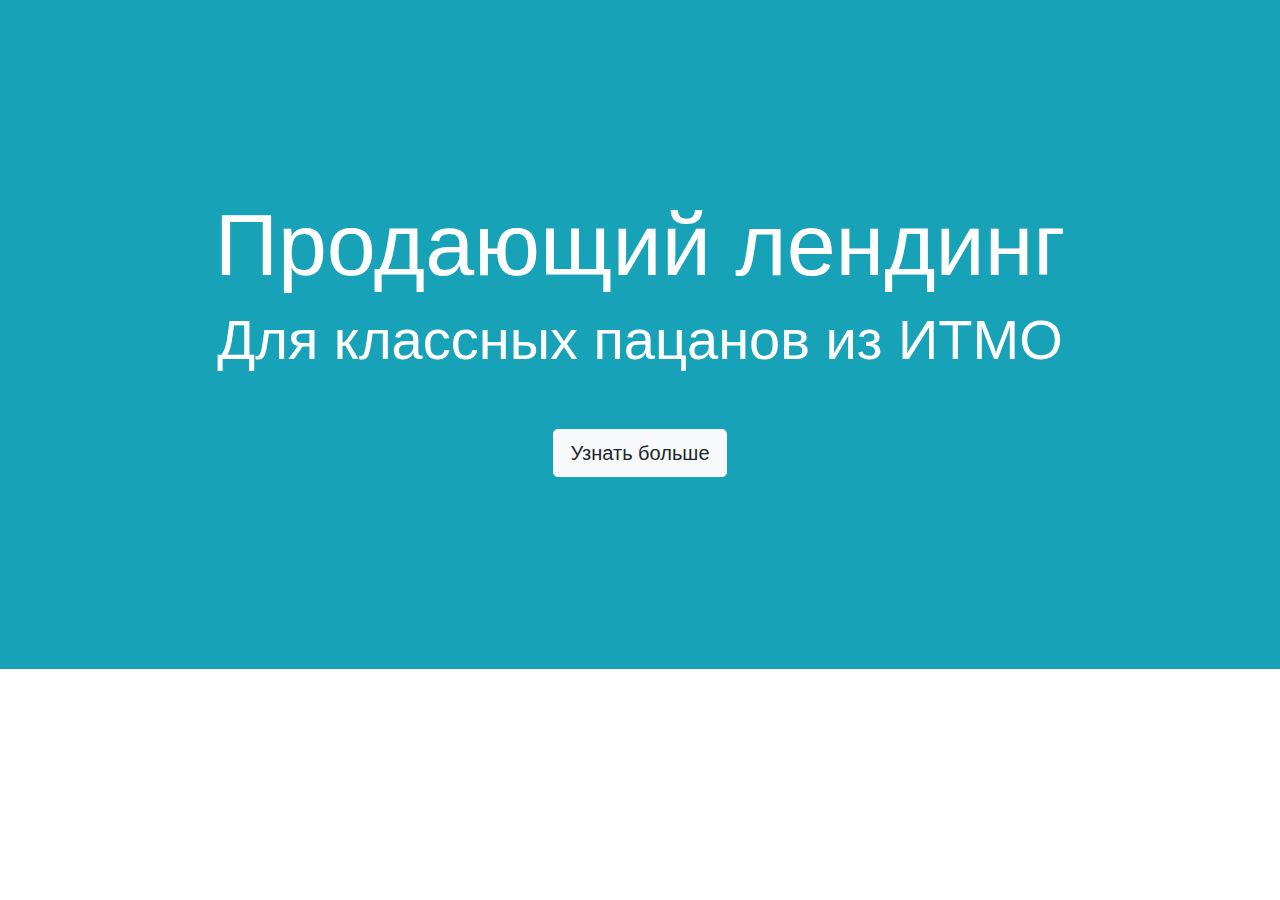
==== Lab2/index.html @ c2522285 "Add header to landing page" ====
<!doctype html>
<html lang="en">

<head>
    <!-- Required meta tags -->
    <meta charset="utf-8">
    <meta name="viewport" content="width=device-width, initial-scale=1, shrink-to-fit=no">

    <!-- Bootstrap CSS -->
    <link rel="stylesheet" href="https://stackpath.bootstrapcdn.com/bootstrap/4.3.1/css/bootstrap.min.css"
        integrity="sha384-ggOyR0iXCbMQv3Xipma34MD+dH/1fQ784/j6cY/iJTQUOhcWr7x9JvoRxT2MZw1T" crossorigin="anonymous">

    <title>Web Programming 2</title>
    <style>
        body {
            font-family: Ubuntu, sans-serif
        }
    </style>
</head>

<body>
    <header class="bg-info" style="padding: 12em 0">
        <div class="container">
            <div class="row">
                <div class="col-xl-10 mx-auto text-center text-white">
                    <h1 class="display-2">Продающий лендинг</h1>
                    <h2 class="display-4">Для классных пацанов из ИТМО</h2>
                    <a class="btn btn-light btn-lg mt-5" href="#" role="button">Узнать больше</a>
                </div>
            </div>
        </div>
    </header>

    <!-- Optional JavaScript -->
    <!-- jQuery first, then Popper.js, then Bootstrap JS -->
    <script src="https://code.jquery.com/jquery-3.3.1.slim.min.js"
        integrity="sha384-q8i/X+965DzO0rT7abK41JStQIAqVgRVzpbzo5smXKp4YfRvH+8abtTE1Pi6jizo"
        crossorigin="anonymous"></script>
    <script src="https://cdnjs.cloudflare.com/ajax/libs/popper.js/1.14.7/umd/popper.min.js"
        integrity="sha384-UO2eT0CpHqdSJQ6hJty5KVphtPhzWj9WO1clHTMGa3JDZwrnQq4sF86dIHNDz0W1"
        crossorigin="anonymous"></script>
    <script src="https://stackpath.bootstrapcdn.com/bootstrap/4.3.1/js/bootstrap.min.js"
        integrity="sha384-JjSmVgyd0p3pXB1rRibZUAYoIIy6OrQ6VrjIEaFf/nJGzIxFDsf4x0xIM+B07jRM"
        crossorigin="anonymous"></script>
</body>

</html>
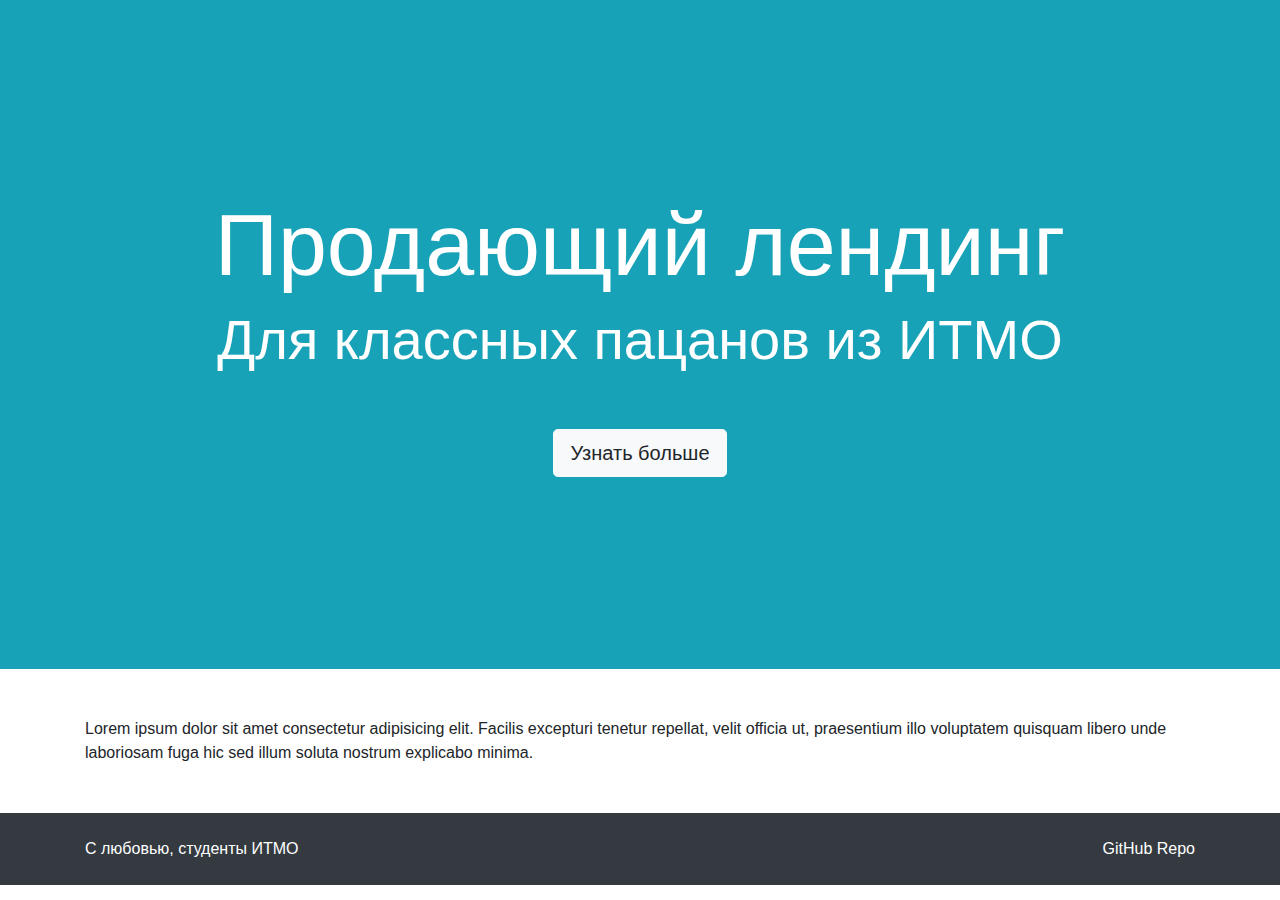
==== commit 8675466e: "Add main and footer" ====
--- a/Lab2/index.html
+++ b/Lab2/index.html
@@ -31,6 +31,29 @@
         </div>
     </header>
 
+    <main>
+        <section class="my-5">
+            <div class="container">
+                <p>Lorem ipsum dolor sit amet consectetur adipisicing elit. Facilis excepturi tenetur repellat, velit officia ut, praesentium illo voluptatem quisquam libero unde laboriosam fuga hic sed illum soluta nostrum explicabo minima.</p>
+            </div>
+        </section>
+    </main>
+
+    <footer class="bg-dark py-4">
+        <div class="container">
+            <div class="row">
+                <div class="col-xl-6">
+                    <span class="text-white">С любовью, студенты ИТМО</span>
+                </div>
+                <div class="col-xl-6 text-right">
+                    <a href="https://github.com/BakasaRus/WebProgramming-1-3" class="text-white">
+                        GitHub Repo
+                    </a>
+                </div>
+            </div>
+        </div>
+    </footer>
+
     <!-- Optional JavaScript -->
     <!-- jQuery first, then Popper.js, then Bootstrap JS -->
     <script src="https://code.jquery.com/jquery-3.3.1.slim.min.js"
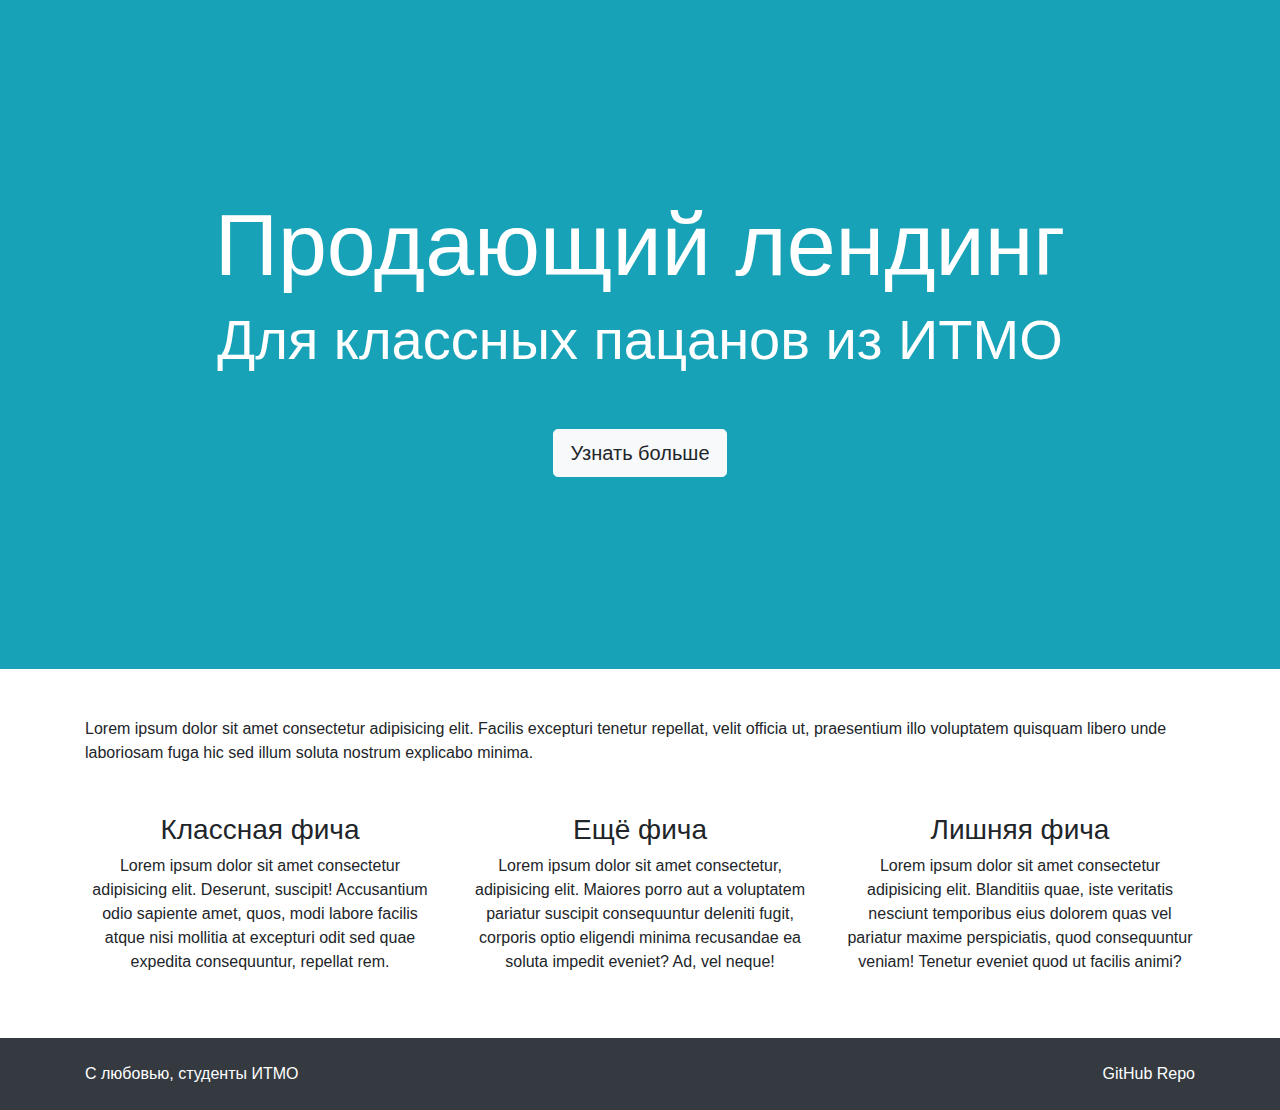
==== commit e1d7f9bf: "Add features section" ====
--- a/Lab2/index.html
+++ b/Lab2/index.html
@@ -9,6 +9,8 @@
     <!-- Bootstrap CSS -->
     <link rel="stylesheet" href="https://stackpath.bootstrapcdn.com/bootstrap/4.3.1/css/bootstrap.min.css"
         integrity="sha384-ggOyR0iXCbMQv3Xipma34MD+dH/1fQ784/j6cY/iJTQUOhcWr7x9JvoRxT2MZw1T" crossorigin="anonymous">
+    <link rel="stylesheet" href="https://use.fontawesome.com/releases/v5.8.1/css/all.css" 
+        integrity="sha384-50oBUHEmvpQ+1lW4y57PTFmhCaXp0ML5d60M1M7uH2+nqUivzIebhndOJK28anvf" crossorigin="anonymous">
 
     <title>Web Programming 2</title>
     <style>
@@ -35,6 +37,33 @@
         <section class="my-5">
             <div class="container">
                 <p>Lorem ipsum dolor sit amet consectetur adipisicing elit. Facilis excepturi tenetur repellat, velit officia ut, praesentium illo voluptatem quisquam libero unde laboriosam fuga hic sed illum soluta nostrum explicabo minima.</p>
+            </div>
+        </section>
+        <section class="my-5">
+            <div class="container">
+                <div class="row text-center">
+                    <div class="col-lg-4">
+                        <span style="font-size: 5rem;">
+                            <i class="fas fa-address-card" aria-hidden="true"></i>
+                        </span>
+                        <h3>Классная фича</h3>
+                        <p>Lorem ipsum dolor sit amet consectetur adipisicing elit. Deserunt, suscipit! Accusantium odio sapiente amet, quos, modi labore facilis atque nisi mollitia at excepturi odit sed quae expedita consequuntur, repellat rem.</p>
+                    </div>
+                    <div class="col-lg-4">
+                        <span style="font-size: 5rem;">
+                            <i class="fas fa-calculator" aria-hidden="true"></i>
+                        </span>
+                        <h3>Ещё фича</h3>
+                        <p>Lorem ipsum dolor sit amet consectetur, adipisicing elit. Maiores porro aut a voluptatem pariatur suscipit consequuntur deleniti fugit, corporis optio eligendi minima recusandae ea soluta impedit eveniet? Ad, vel neque!</p>
+                    </div>
+                    <div class="col-lg-4">
+                        <span style="font-size: 5rem;">
+                            <i class="fas fa-trash" aria-hidden="true"></i>
+                        </span>
+                        <h3>Лишняя фича</h3>
+                        <p>Lorem ipsum dolor sit amet consectetur adipisicing elit. Blanditiis quae, iste veritatis nesciunt temporibus eius dolorem quas vel pariatur maxime perspiciatis, quod consequuntur veniam! Tenetur eveniet quod ut facilis animi?</p>
+                    </div>
+                </div>
             </div>
         </section>
     </main>
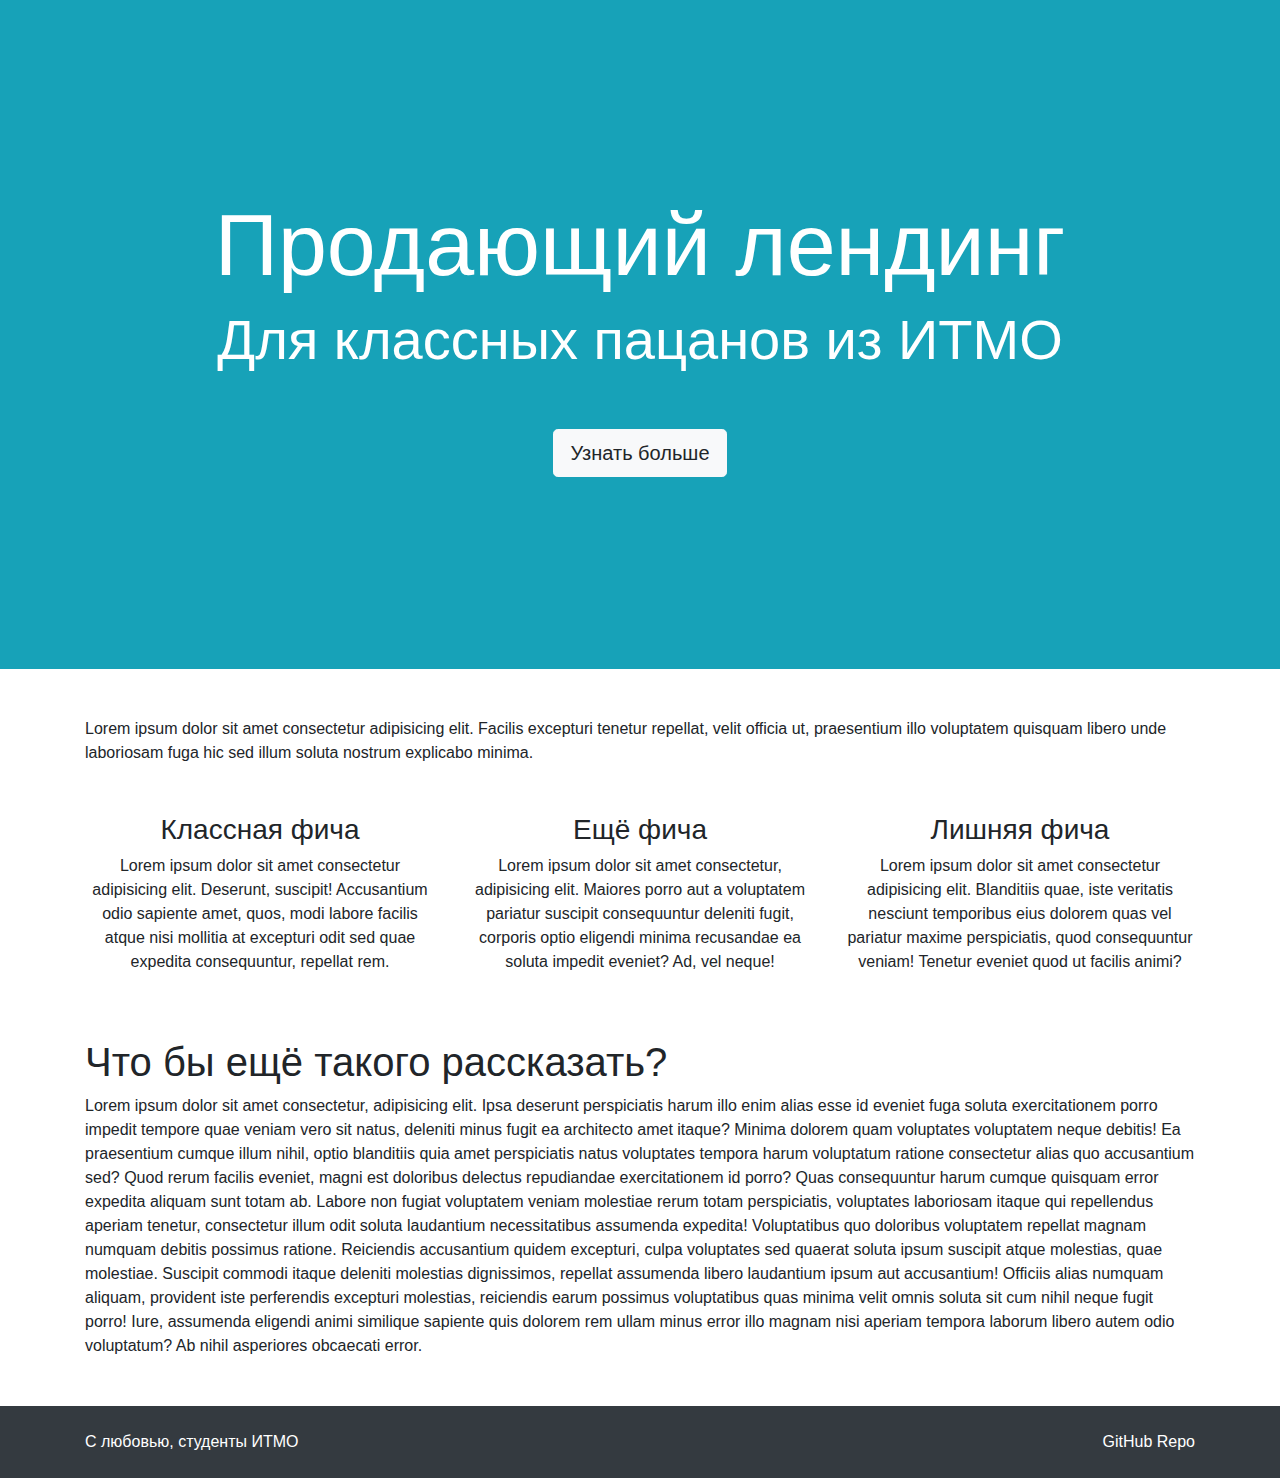
==== commit 0e616633: "Add "More info" section" ====
--- a/Lab2/index.html
+++ b/Lab2/index.html
@@ -66,6 +66,12 @@
                 </div>
             </div>
         </section>
+        <section class="my-5">
+            <div class="container">
+                <h1>Что бы ещё такого рассказать?</h1>
+                <p>Lorem ipsum dolor sit amet consectetur, adipisicing elit. Ipsa deserunt perspiciatis harum illo enim alias esse id eveniet fuga soluta exercitationem porro impedit tempore quae veniam vero sit natus, deleniti minus fugit ea architecto amet itaque? Minima dolorem quam voluptates voluptatem neque debitis! Ea praesentium cumque illum nihil, optio blanditiis quia amet perspiciatis natus voluptates tempora harum voluptatum ratione consectetur alias quo accusantium sed? Quod rerum facilis eveniet, magni est doloribus delectus repudiandae exercitationem id porro? Quas consequuntur harum cumque quisquam error expedita aliquam sunt totam ab. Labore non fugiat voluptatem veniam molestiae rerum totam perspiciatis, voluptates laboriosam itaque qui repellendus aperiam tenetur, consectetur illum odit soluta laudantium necessitatibus assumenda expedita! Voluptatibus quo doloribus voluptatem repellat magnam numquam debitis possimus ratione. Reiciendis accusantium quidem excepturi, culpa voluptates sed quaerat soluta ipsum suscipit atque molestias, quae molestiae. Suscipit commodi itaque deleniti molestias dignissimos, repellat assumenda libero laudantium ipsum aut accusantium! Officiis alias numquam aliquam, provident iste perferendis excepturi molestias, reiciendis earum possimus voluptatibus quas minima velit omnis soluta sit cum nihil neque fugit porro! Iure, assumenda eligendi animi similique sapiente quis dolorem rem ullam minus error illo magnam nisi aperiam tempora laborum libero autem odio voluptatum? Ab nihil asperiores obcaecati error.</p>
+            </div>
+        </section>
     </main>
 
     <footer class="bg-dark py-4">
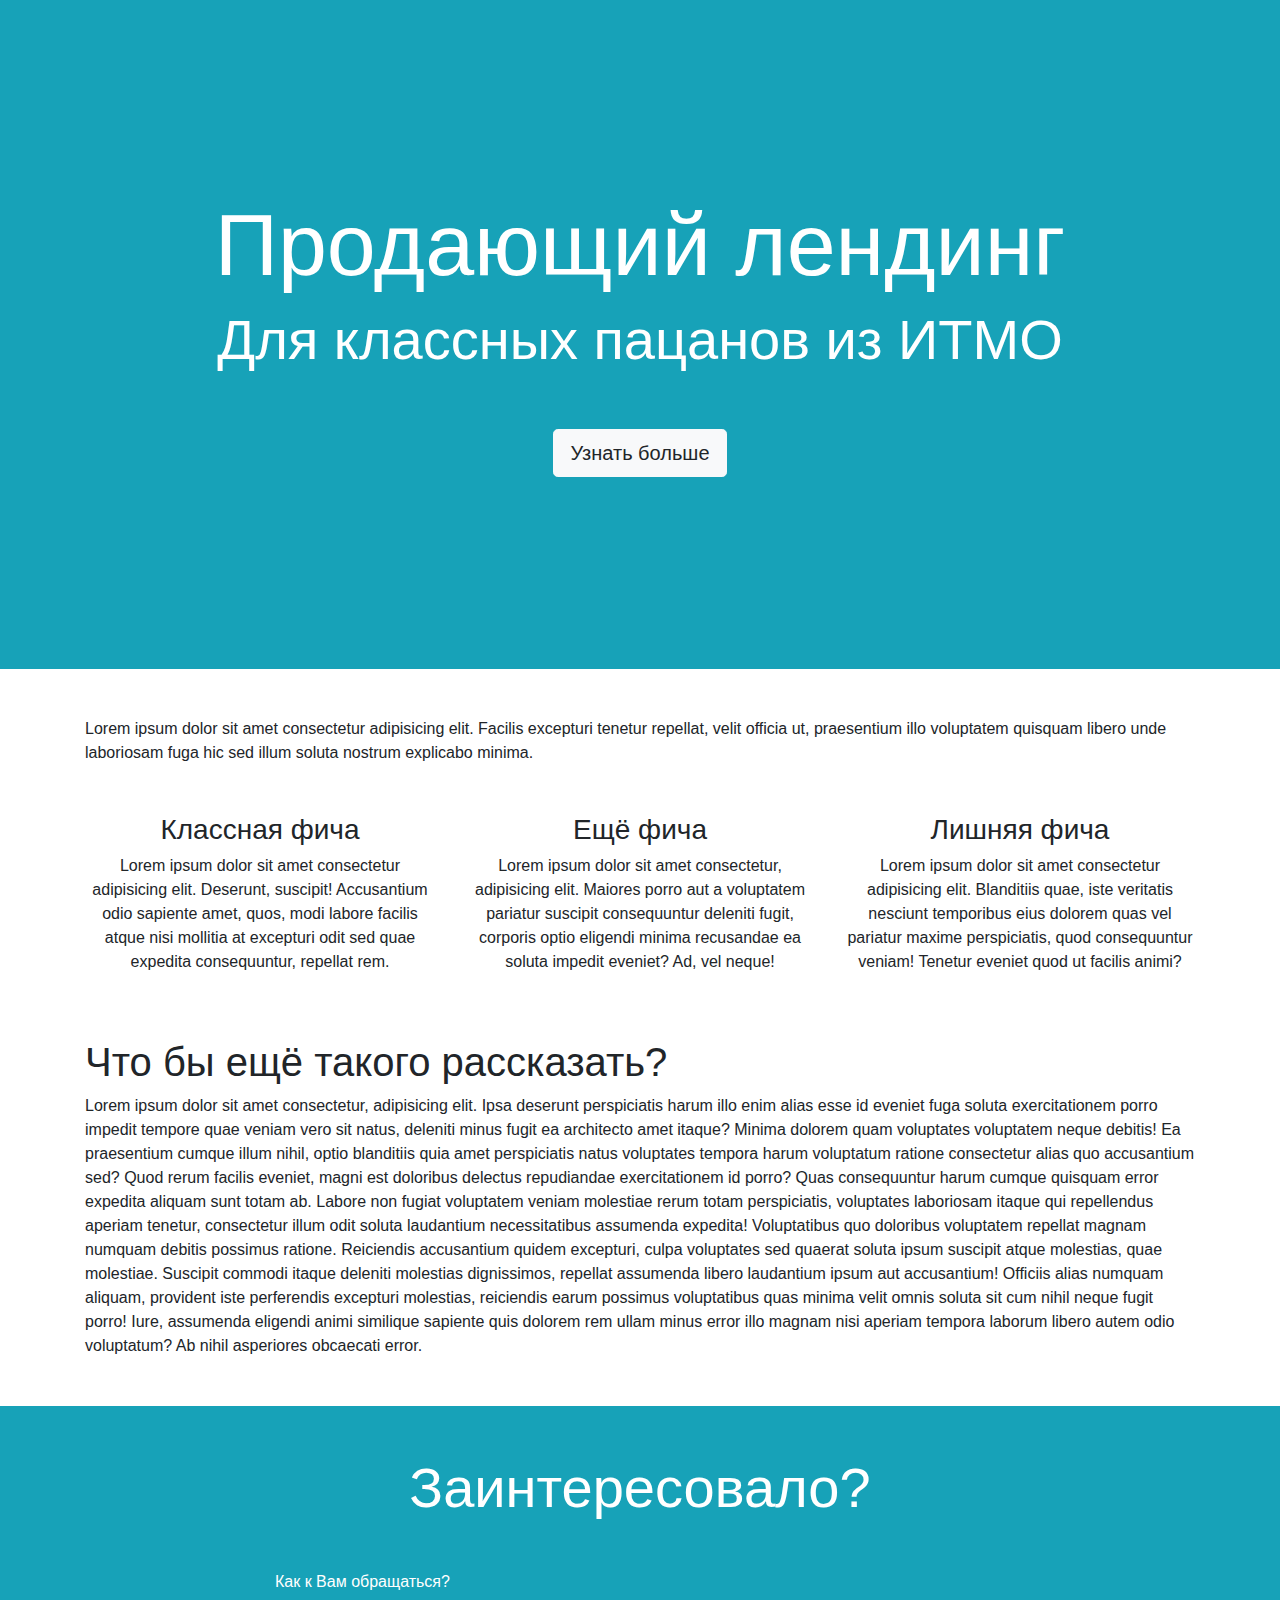
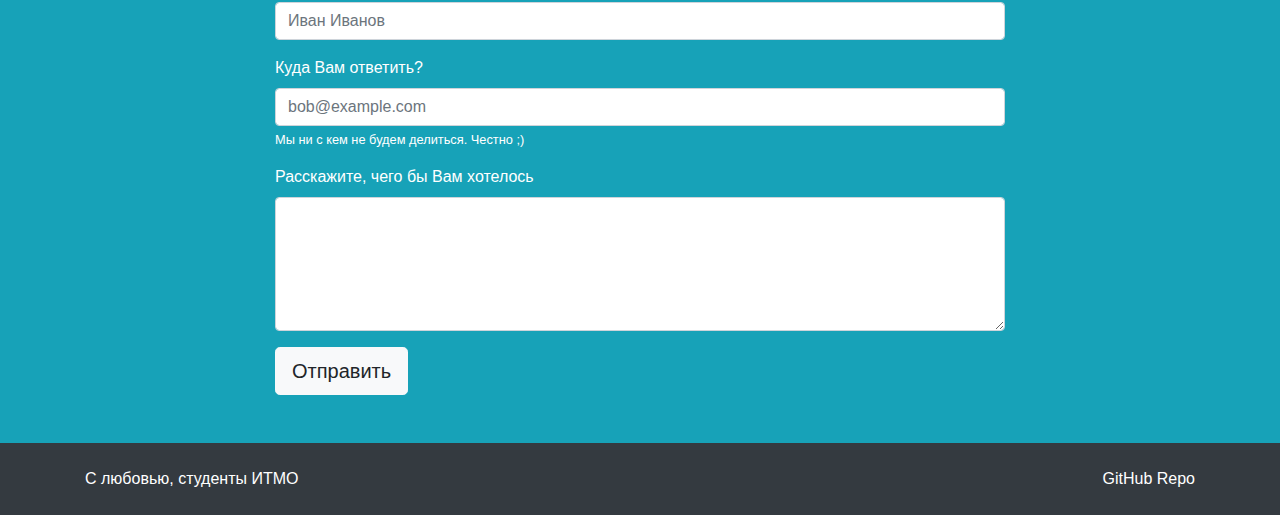
==== commit 80d46e77: "Add feedback form" ====
--- a/Lab2/index.html
+++ b/Lab2/index.html
@@ -72,6 +72,33 @@
                 <p>Lorem ipsum dolor sit amet consectetur, adipisicing elit. Ipsa deserunt perspiciatis harum illo enim alias esse id eveniet fuga soluta exercitationem porro impedit tempore quae veniam vero sit natus, deleniti minus fugit ea architecto amet itaque? Minima dolorem quam voluptates voluptatem neque debitis! Ea praesentium cumque illum nihil, optio blanditiis quia amet perspiciatis natus voluptates tempora harum voluptatum ratione consectetur alias quo accusantium sed? Quod rerum facilis eveniet, magni est doloribus delectus repudiandae exercitationem id porro? Quas consequuntur harum cumque quisquam error expedita aliquam sunt totam ab. Labore non fugiat voluptatem veniam molestiae rerum totam perspiciatis, voluptates laboriosam itaque qui repellendus aperiam tenetur, consectetur illum odit soluta laudantium necessitatibus assumenda expedita! Voluptatibus quo doloribus voluptatem repellat magnam numquam debitis possimus ratione. Reiciendis accusantium quidem excepturi, culpa voluptates sed quaerat soluta ipsum suscipit atque molestias, quae molestiae. Suscipit commodi itaque deleniti molestias dignissimos, repellat assumenda libero laudantium ipsum aut accusantium! Officiis alias numquam aliquam, provident iste perferendis excepturi molestias, reiciendis earum possimus voluptatibus quas minima velit omnis soluta sit cum nihil neque fugit porro! Iure, assumenda eligendi animi similique sapiente quis dolorem rem ullam minus error illo magnam nisi aperiam tempora laborum libero autem odio voluptatum? Ab nihil asperiores obcaecati error.</p>
             </div>
         </section>
+        <section class="py-5 bg-info text-white">
+            <div class="container">
+                <div class="row">
+                    <div class="offset-xl-2 col-xl-8">
+                        <h1 class="display-4 text-center mb-5">Заинтересовало?</h1>
+                        <form action="#">
+                            <div class="form-group">
+                              <label for="name">Как к Вам обращаться?</label>
+                              <input type="text"
+                                  class="form-control form-control" name="name" id="name" aria-describedby="nameHelpId" placeholder="Иван Иванов" required>
+                            </div>
+                            <div class="form-group">
+                              <label for="email">Куда Вам ответить?</label>
+                              <input type="email"
+                                  class="form-control form-control" name="email" id="email" aria-describedby="emailHelpId" placeholder="bob@example.com" required>
+                              <small id="emailHelpId" class="form-text">Мы ни с кем не будем делиться. Честно ;)</small>
+                            </div>
+                            <div class="form-group">
+                              <label for="description">Расскажите, чего бы Вам хотелось</label>
+                              <textarea class="form-control" name="description" id="description" rows="5"></textarea>
+                            </div>
+                            <button type="submit" class="btn btn-light btn-lg">Отправить</button>
+                        </form>
+                    </div>
+                </div>
+            </div>
+        </section>
     </main>
 
     <footer class="bg-dark py-4">
